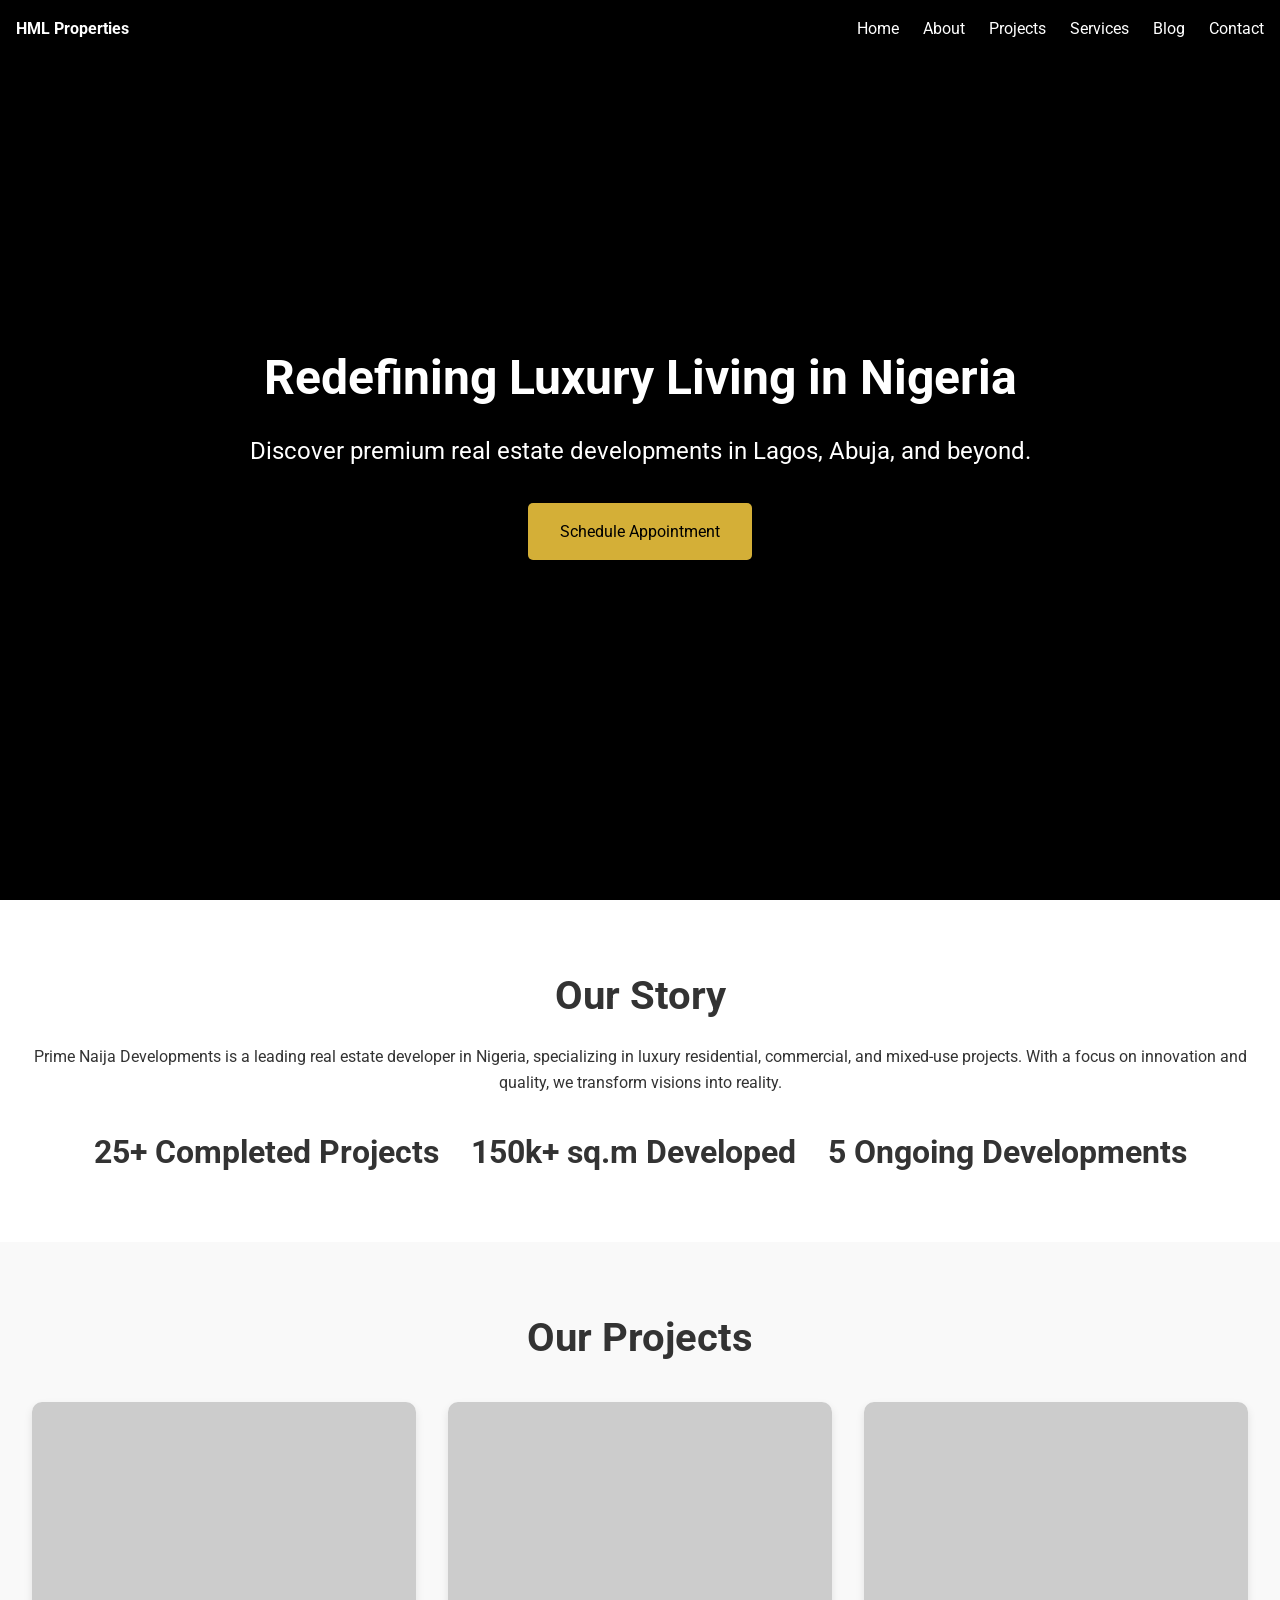
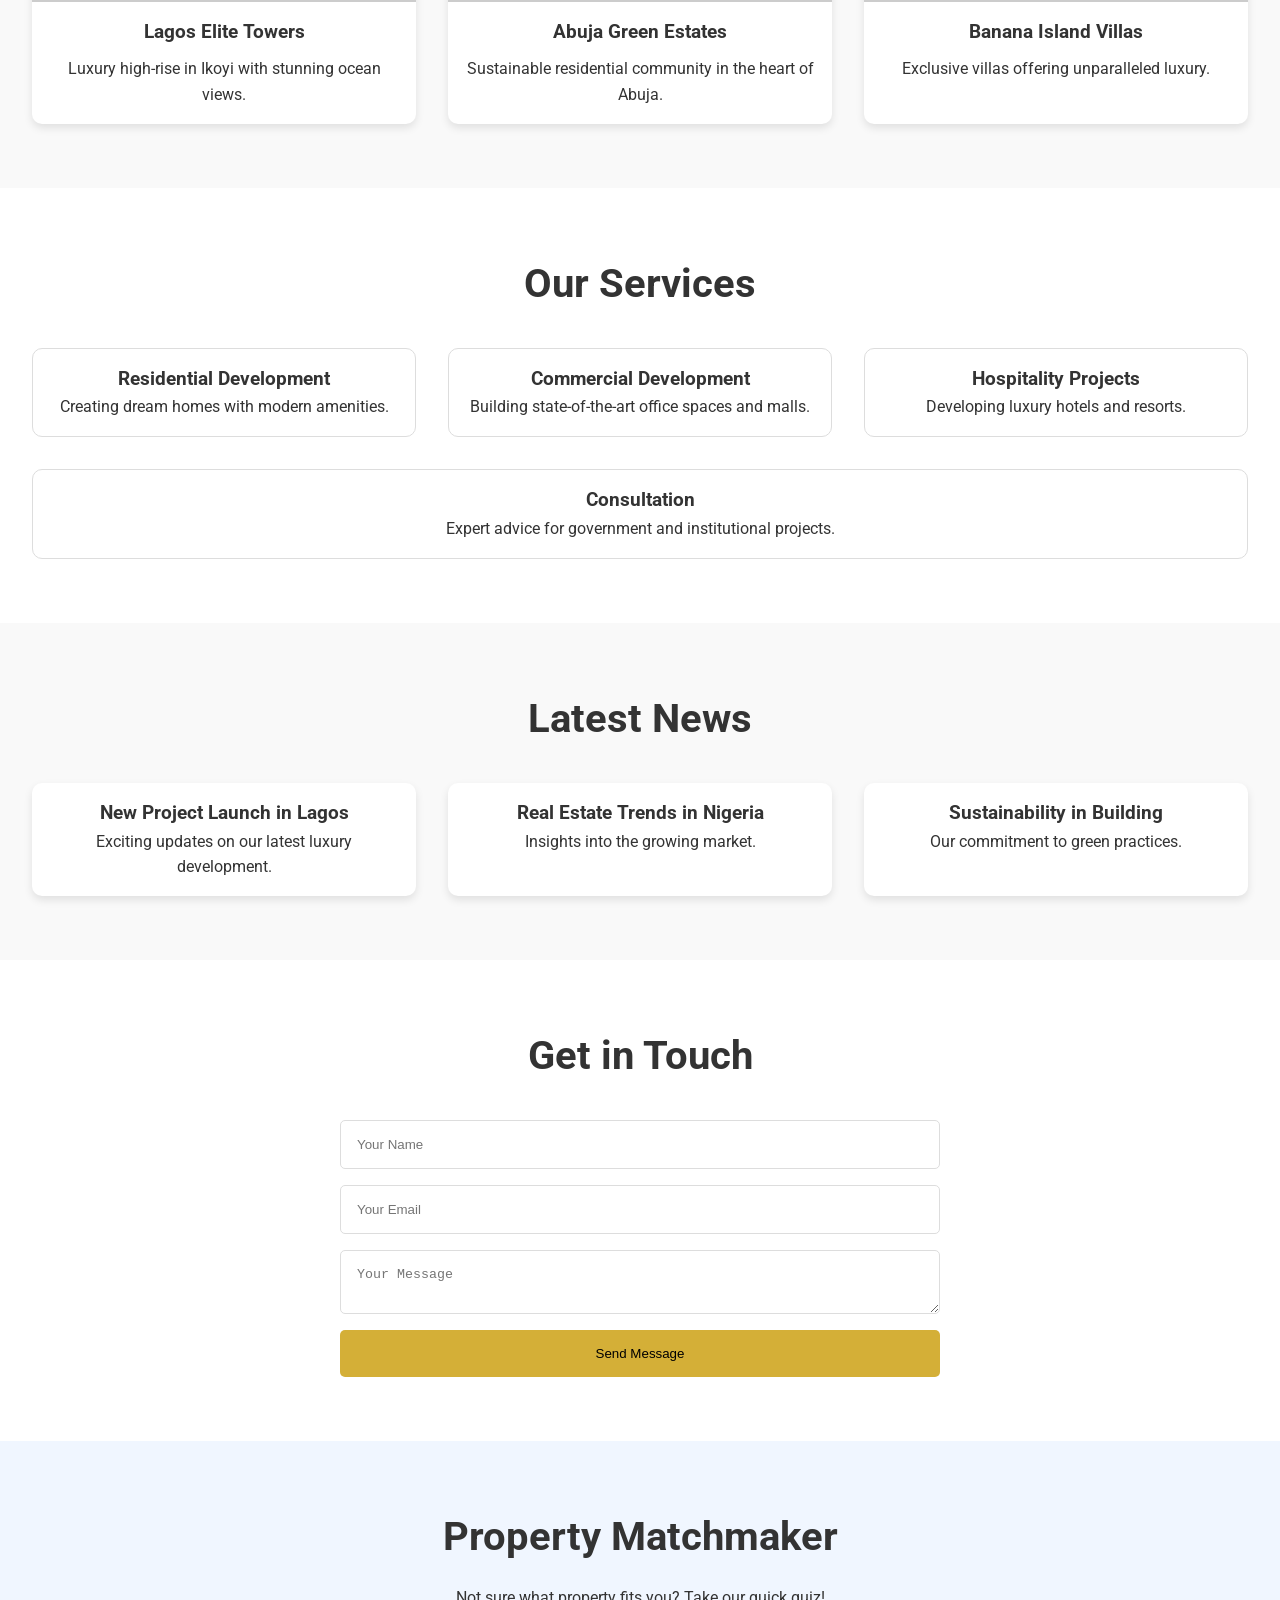
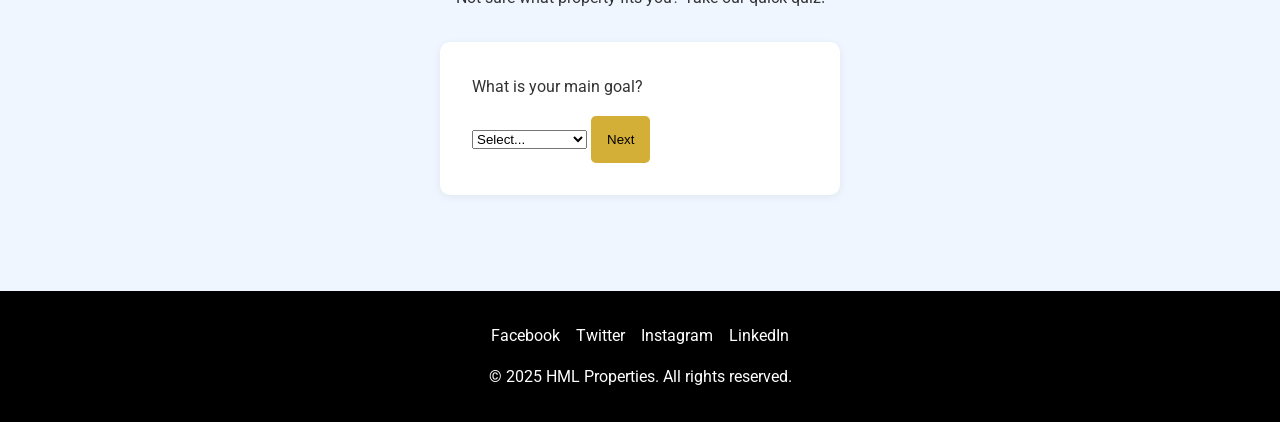
==== HML Properties/index.html @ 924a1b1f "Add files via upload" ====
<!DOCTYPE html>
<html lang="en">
<head>
    <meta charset="UTF-8">
    <meta name="viewport" content="width=device-width, initial-scale=1.0">
    <title>HML Properties - Luxury Real Estate in Nigeria</title>
    <style>
        /* Reset and base styles */
        * {
            margin: 0;
            padding: 0;
            box-sizing: border-box;
        }
        body {
            font-family: 'Roboto', sans-serif;
            line-height: 1.6;
            color: #333;
            background-color: #f9f9f9;
        }
        a {
            text-decoration: none;
            color: inherit;
        }

        /* Navbar */
        nav {
            position: fixed;
            top: 0;
            left: 0;
            width: 100%;
            background-color: rgba(0, 0, 0, 0.8);
            color: #fff;
            padding: 1rem;
            display: flex;
            justify-content: space-between;
            align-items: center;
            z-index: 1000;
            transition: background-color 0.3s ease;
        }
        nav:hover {
            background-color: rgba(0, 0, 0, 1);
        }
        .logo {
            font-size: 2 rem;
            font-weight: bold;
        }
        .nav-links {
            list-style: none;
            display: flex;
            gap: 1.5rem;
        }
        .nav-links li a {
            transition: color 0.3s ease;
        }
        .nav-links li a:hover {
            color: #d4af37; /* Gold accent */
        }

        /* Hero Section */
        .hero {
            height: 100vh;
            background-color: #000; /* Placeholder for background image */
            /* background-image: url('hero-placeholder.jpg'); Use a real image URL */
            background-size: cover;
            background-position: center;
            display: flex;
            flex-direction: column;
            justify-content: center;
            align-items: center;
            color: #fff;
            text-align: center;
            padding: 2rem;
        }
        .hero h1 {
            font-size: 3rem;
            margin-bottom: 1rem;
            animation: fadeIn 1s ease-in;
        }
        .hero p {
            font-size: 1.5rem;
            margin-bottom: 2rem;
        }
        .cta {
            background-color: #d4af37;
            color: #000;
            padding: 1rem 2rem;
            border-radius: 5px;
            transition: transform 0.3s ease, background-color 0.3s ease;
        }
        .cta:hover {
            transform: scale(1.05);
            background-color: #b08d2e;
        }

        /* About Section */
        .about {
            padding: 4rem 2rem;
            background-color: #fff;
            text-align: center;
        }
        .about h2 {
            font-size: 2.5rem;
            margin-bottom: 1rem;
        }
        .stats {
            display: flex;
            justify-content: center;
            gap: 2rem;
            margin-top: 2rem;
        }
        .stat {
            font-size: 2rem;
            font-weight: bold;
        }

        /* Projects Section */
        .projects {
            padding: 4rem 2rem;
            background-color: #f9f9f9;
            text-align: center;
        }
        .projects h2 {
            font-size: 2.5rem;
            margin-bottom: 2rem;
        }
        .project-grid {
            display: grid;
            grid-template-columns: repeat(auto-fit, minmax(300px, 1fr));
            gap: 2rem;
        }
        .project-card {
            background-color: #fff;
            border-radius: 10px;
            overflow: hidden;
            box-shadow: 0 4px 8px rgba(0,0,0,0.1);
            transition: transform 0.3s ease, box-shadow 0.3s ease;
        }
        .project-card:hover {
            transform: translateY(-10px);
            box-shadow: 0 8px 16px rgba(0,0,0,0.2);
        }
        .project-img {
            height: 200px;
            background-color: #ccc; /* Placeholder */
            /* Use: background-image: url('project1.jpg'); */
        }
        .project-info {
            padding: 1rem;
        }
        .project-info h3 {
            margin-bottom: 0.5rem;
        }

        /* Services Section */
        .services {
            padding: 4rem 2rem;
            background-color: #fff;
            text-align: center;
        }
        .services h2 {
            font-size: 2.5rem;
            margin-bottom: 2rem;
        }
        .service-list {
            display: flex;
            flex-wrap: wrap;
            justify-content: center;
            gap: 2rem;
        }
        .service {
            flex: 1 1 300px;
            padding: 1rem;
            border: 1px solid #ddd;
            border-radius: 10px;
            transition: background-color 0.3s ease;
        }
        .service:hover {
            background-color: #f0f0f0;
        }

        /* Blog Section */
        .blog {
            padding: 4rem 2rem;
            background-color: #f9f9f9;
            text-align: center;
        }
        .blog h2 {
            font-size: 2.5rem;
            margin-bottom: 2rem;
        }
        .blog-posts {
            display: grid;
            grid-template-columns: repeat(auto-fit, minmax(300px, 1fr));
            gap: 2rem;
        }
        .blog-post {
            background-color: #fff;
            padding: 1rem;
            border-radius: 10px;
            box-shadow: 0 4px 8px rgba(0,0,0,0.1);
        }

        /* Contact Section */
        .contact {
            padding: 4rem 2rem;
            background-color: #fff;
            text-align: center;
        }
        .contact h2 {
            font-size: 2.5rem;
            margin-bottom: 2rem;
        }
        form {
            max-width: 600px;
            margin: 0 auto;
            display: flex;
            flex-direction: column;
            gap: 1rem;
        }
        input, textarea {
            padding: 1rem;
            border: 1px solid #ddd;
            border-radius: 5px;
        }
        button {
            background-color: #d4af37;
            color: #000;
            padding: 1rem;
            border: none;
            border-radius: 5px;
            cursor: pointer;
            transition: background-color 0.3s ease;
        }
        button:hover {
            background-color: #b08d2e;
        }

        /* Footer */
        footer {
            background-color: #000;
            color: #fff;
            padding: 2rem;
            text-align: center;
        }
        .social-links {
            list-style: none;
            display: flex;
            justify-content: center;
            gap: 1rem;
            margin-bottom: 1rem;
        }
        .social-links a {
            transition: color 0.3s ease;
        }
        .social-links a:hover {
            color: #d4af37;
        }

        /* Animations */
        @keyframes fadeIn {
            from { opacity: 0; }
            to { opacity: 1; }
        }

        /* Responsiveness */
        @media (max-width: 768px) {
            nav {
                flex-direction: column;
            }
            .nav-links {
                flex-direction: column;
                gap: 1rem;
            }
            .hero h1 {
                font-size: 2rem;
            }
            .hero p {
                font-size: 1rem;
            }
            .stats {
                flex-direction: column;
            }
        }
    </style>
    <link href="https://fonts.googleapis.com/css2?family=Roboto:wght@400;700&display=swap" rel="stylesheet">
</head>
<body>

    <!-- Navbar -->
    <nav>
        <!-- TODO: Replace with your company name or logo -->
        <div class="logo">HML Properties</div>
        <ul class="nav-links">
            <li><a href="#home">Home</a></li>
            <li><a href="#about">About</a></li>
            <li><a href="#projects">Projects</a></li>
            <li><a href="#services">Services</a></li>
            <li><a href="#blog">Blog</a></li>
            <li><a href="#contact">Contact</a></li>
        </ul>
    </nav>

    <!-- Hero Section -->
    <section id="home" class="hero">
        <h1>Redefining Luxury Living in Nigeria</h1>
        <p>Discover premium real estate developments in Lagos, Abuja, and beyond.</p>
        <a href="#contact" class="cta">Schedule Appointment</a>
    </section>

    <!-- About Section -->
    <section id="about" class="about">
        <h2>Our Story</h2>
        <!-- TODO: Update this paragraph with your company story -->
        <p>Prime Naija Developments is a leading real estate developer in Nigeria, specializing in luxury residential, commercial, and mixed-use projects. With a focus on innovation and quality, we transform visions into reality.</p>
        <div class="stats">
            <!-- TODO: Update these stats with your real achievements -->
            <div class="stat">25+ Completed Projects</div>
            <div class="stat">150k+ sq.m Developed</div>
            <div class="stat">5 Ongoing Developments</div>
        </div>
    </section>

    <!-- Projects Section -->
    <section id="projects" class="projects">
        <h2>Our Projects</h2>
        <!-- TODO: Replace these with your real projects and images -->
        <div class="project-grid">
            <div class="project-card">
                <div class="project-img"></div> <!-- Add background-image in CSS for real img -->
                <div class="project-info">
                    <h3>Lagos Elite Towers</h3>
                    <p>Luxury high-rise in Ikoyi with stunning ocean views.</p>
                </div>
            </div>
            <div class="project-card">
                <div class="project-img"></div>
                <div class="project-info">
                    <h3>Abuja Green Estates</h3>
                    <p>Sustainable residential community in the heart of Abuja.</p>
                </div>
            </div>
            <div class="project-card">
                <div class="project-img"></div>
                <div class="project-info">
                    <h3>Banana Island Villas</h3>
                    <p>Exclusive villas offering unparalleled luxury.</p>
                </div>
            </div>
        </div>
    </section>

    <!-- Services Section -->
    <section id="services" class="services">
        <h2>Our Services</h2>
        <!-- TODO: Edit these services to match your offerings -->
        <div class="service-list">
            <div class="service">
                <h3>Residential Development</h3>
                <p>Creating dream homes with modern amenities.</p>
            </div>
            <div class="service">
                <h3>Commercial Development</h3>
                <p>Building state-of-the-art office spaces and malls.</p>
            </div>
            <div class="service">
                <h3>Hospitality Projects</h3>
                <p>Developing luxury hotels and resorts.</p>
            </div>
            <div class="service">
                <h3>Consultation</h3>
                <p>Expert advice for government and institutional projects.</p>
            </div>
        </div>
    </section>

    <!-- Blog Section -->
    <section id="blog" class="blog">
        <h2>Latest News</h2>
        <!-- TODO: Add your own blog posts or news here -->
        <div class="blog-posts">
            <div class="blog-post">
                <h3>New Project Launch in Lagos</h3>
                <p>Exciting updates on our latest luxury development.</p>
            </div>
            <div class="blog-post">
                <h3>Real Estate Trends in Nigeria</h3>
                <p>Insights into the growing market.</p>
            </div>
            <div class="blog-post">
                <h3>Sustainability in Building</h3>
                <p>Our commitment to green practices.</p>
            </div>
        </div>
    </section>

    <!-- Contact Section -->
    <section id="contact" class="contact">
        <h2>Get in Touch</h2>
        <!-- TODO: Connect this form to your email or CRM -->
        <form>
            <input type="text" placeholder="Your Name">
            <input type="email" placeholder="Your Email">
            <textarea placeholder="Your Message"></textarea>
            <button type="submit">Send Message</button>
        </form>
    </section>

    <!-- Unique Feature: Property Matchmaker Quiz -->
    <section id="matchmaker" class="about" style="background:#f0f6ff;">
        <h2>Property Matchmaker</h2>
        <p>Not sure what property fits you? Take our quick quiz!</p>
        <div id="quiz-box" style="max-width:400px;margin:2rem auto;text-align:left;background:#fff;padding:2rem;border-radius:10px;box-shadow:0 2px 8px #0001;">
            <div id="quiz-step-1">
                <label>What is your main goal?</label><br>
                <select id="goal">
                    <option value="">Select...</option>
                    <option value="live">To live in</option>
                    <option value="invest">Investment</option>
                    <option value="business">Business/Office</option>
                </select>
                <button onclick="nextStep(1)" type="button" style="margin-top:1rem;">Next</button>
            </div>
            <div id="quiz-step-2" style="display:none;">
                <label>Preferred location?</label><br>
                <select id="location">
                    <option value="">Select...</option>
                    <option value="lagos">Lagos</option>
                    <option value="abuja">Abuja</option>
                    <option value="other">Other</option>
                </select>
                <button onclick="nextStep(2)" type="button" style="margin-top:1rem;">Next</button>
            </div>
            <div id="quiz-step-3" style="display:none;">
                <label>Budget range?</label><br>
                <select id="budget">
                    <option value="">Select...</option>
                    <option value="low">Below ₦50M</option>
                    <option value="mid">₦50M - ₦200M</option>
                    <option value="high">Above ₦200M</option>
                </select>
                <button onclick="showResult()" type="button" style="margin-top:1rem;">See Match</button>
            </div>
            <div id="quiz-result" style="display:none;">
                <h3>Your Match:</h3>
                <div id="result-text" style="margin-bottom:1rem;"></div>
                <button onclick="restartQuiz()" type="button">Try Again</button>
            </div>
        </div>
    </section>

    <!-- Footer -->
    <footer>
        <ul class="social-links">
            <!-- TODO: Update these links to your real social media pages -->
            <li><a href="#">Facebook</a></li>
            <li><a href="#">Twitter</a></li>
            <li><a href="#">Instagram</a></li>
            <li><a href="#">LinkedIn</a></li>
        </ul>
        <!-- TODO: Update your company name and year -->
        <p>&copy; 2025 HML Properties. All rights reserved.</p>
    </footer>

    <!-- Property Matchmaker Script -->
    <script>
    function nextStep(step) {
        if (step === 1) {
            if (!document.getElementById('goal').value) return alert('Please select your goal.');
            document.getElementById('quiz-step-1').style.display = 'none';
            document.getElementById('quiz-step-2').style.display = 'block';
        } else if (step === 2) {
            if (!document.getElementById('location').value) return alert('Please select a location.');
            document.getElementById('quiz-step-2').style.display = 'none';
            document.getElementById('quiz-step-3').style.display = 'block';
        }
    }
    function showResult() {
        var goal = document.getElementById('goal').value;
        var location = document.getElementById('location').value;
        var budget = document.getElementById('budget').value;
        if (!budget) return alert('Please select a budget.');
        var result = '';
        if (goal === 'live' && location === 'lagos' && budget === 'high') {
            result = 'We recommend our Banana Island Villas for ultimate luxury living in Lagos.';
        } else if (goal === 'invest' && budget === 'mid') {
            result = 'Our Abuja Green Estates offer great investment opportunities.';
        } else if (goal === 'business') {
            result = 'Check out our Commercial Developments for your business needs.';
        } else {
            result = 'Contact us for a personalized property recommendation!';
        }
        document.getElementById('quiz-step-3').style.display = 'none';
        document.getElementById('quiz-result').style.display = 'block';
        document.getElementById('result-text').innerText = result;
    }
    function restartQuiz() {
        document.getElementById('goal').value = '';
        document.getElementById('location').value = '';
        document.getElementById('budget').value = '';
        document.getElementById('quiz-result').style.display = 'none';
        document.getElementById('quiz-step-1').style.display = 'block';
        document.getElementById('quiz-step-2').style.display = 'none';
        document.getElementById('quiz-step-3').style.display = 'none';
    }
    </script>

</body>
</html>
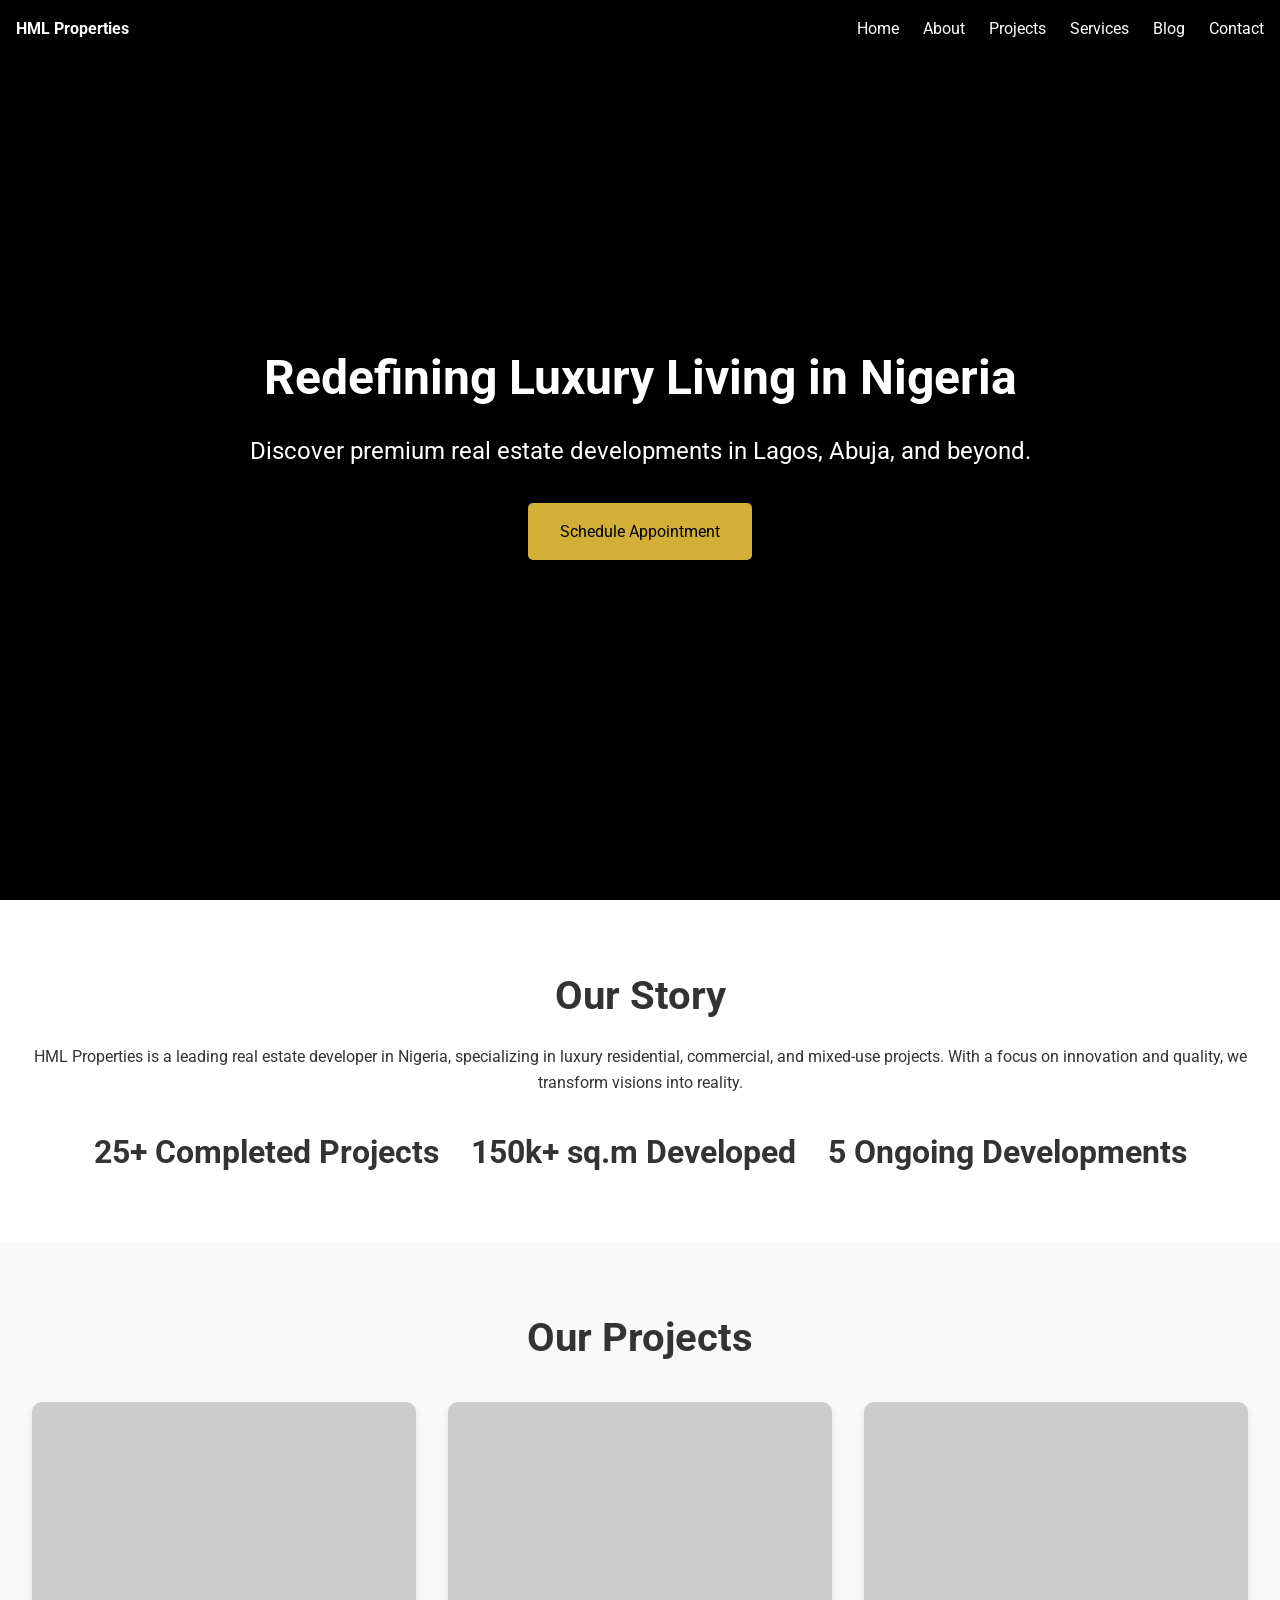
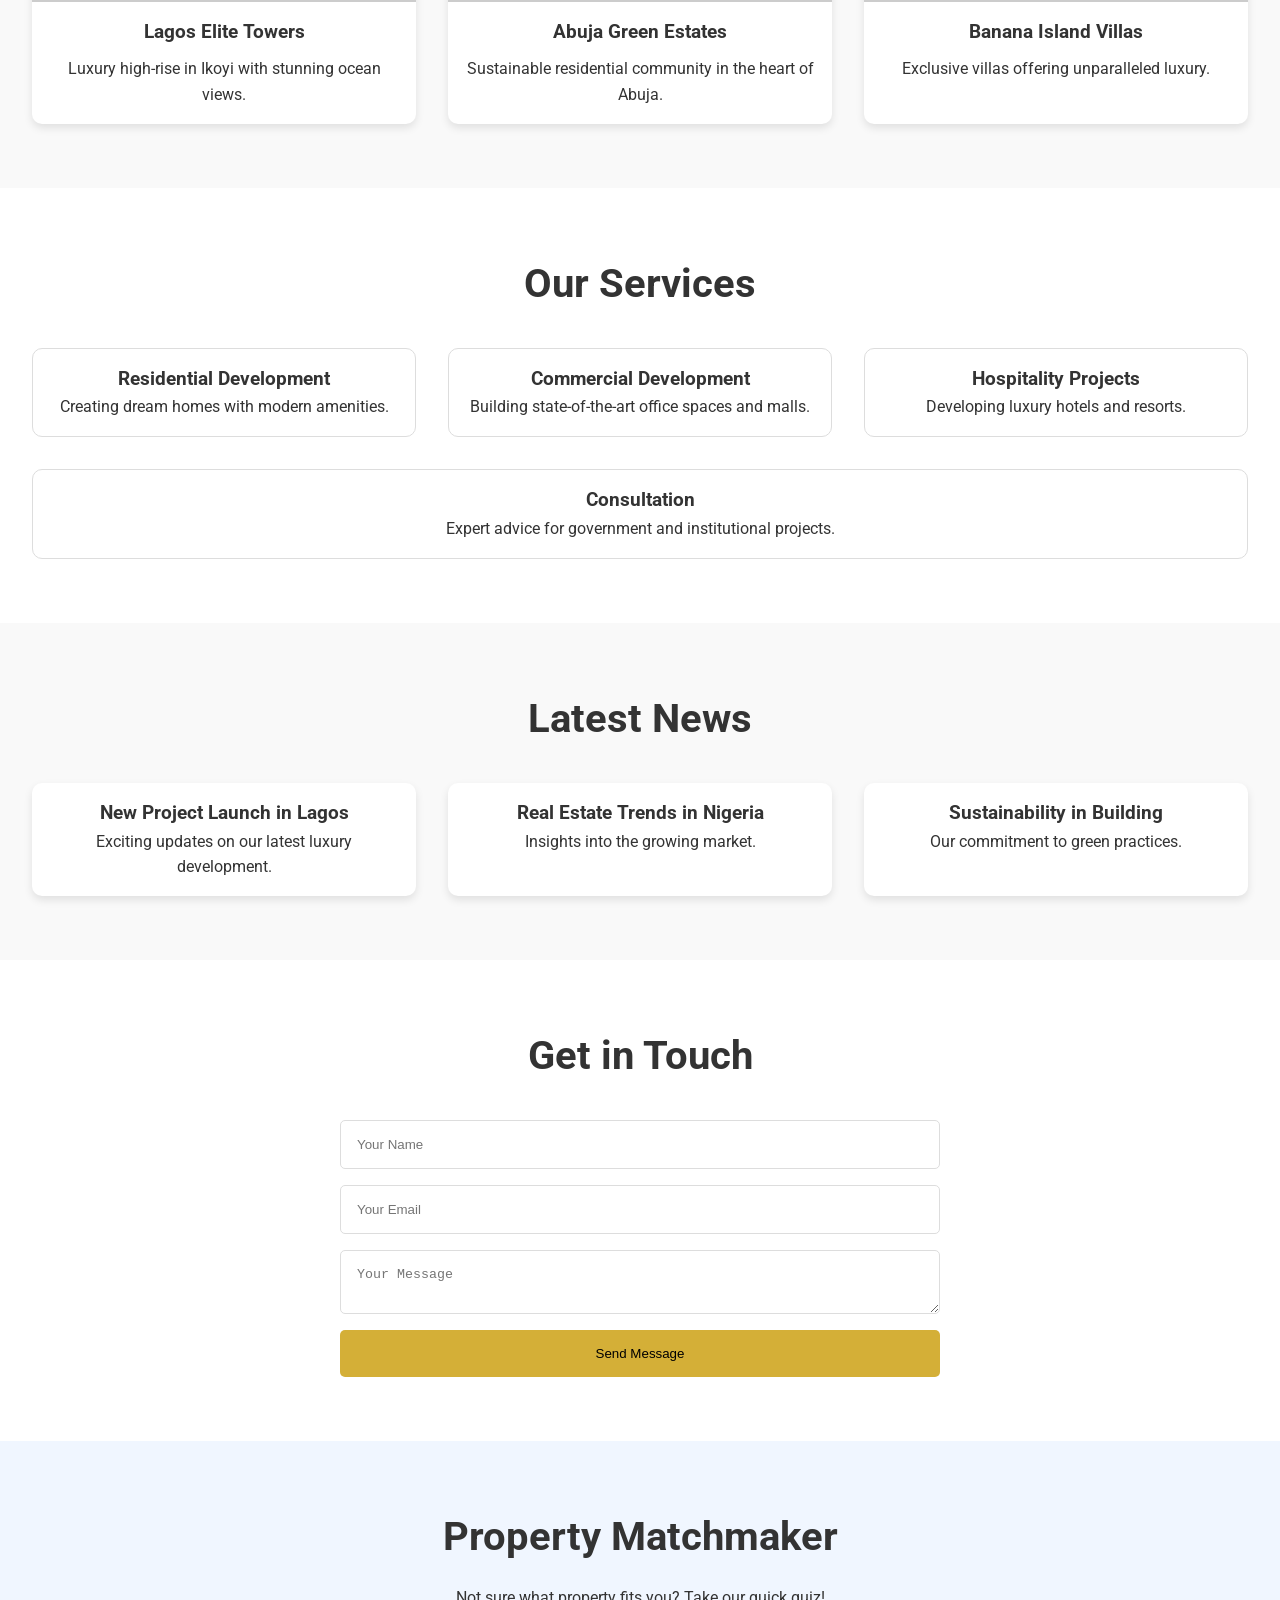
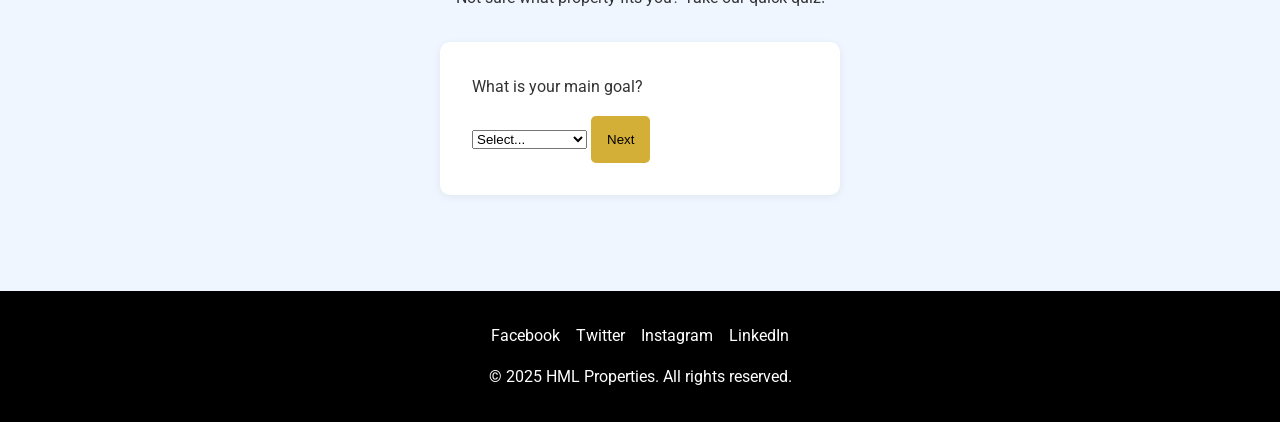
==== commit 91b29636: "Update index.html" ====
--- a/HML Properties/index.html
+++ b/HML Properties/index.html
@@ -311,7 +311,7 @@
     <section id="about" class="about">
         <h2>Our Story</h2>
         <!-- TODO: Update this paragraph with your company story -->
-        <p>Prime Naija Developments is a leading real estate developer in Nigeria, specializing in luxury residential, commercial, and mixed-use projects. With a focus on innovation and quality, we transform visions into reality.</p>
+        <p>HML Properties is a leading real estate developer in Nigeria, specializing in luxury residential, commercial, and mixed-use projects. With a focus on innovation and quality, we transform visions into reality.</p>
         <div class="stats">
             <!-- TODO: Update these stats with your real achievements -->
             <div class="stat">25+ Completed Projects</div>
@@ -505,4 +505,5 @@
     </script>
 
 </body>
-</html>+
+</html>
